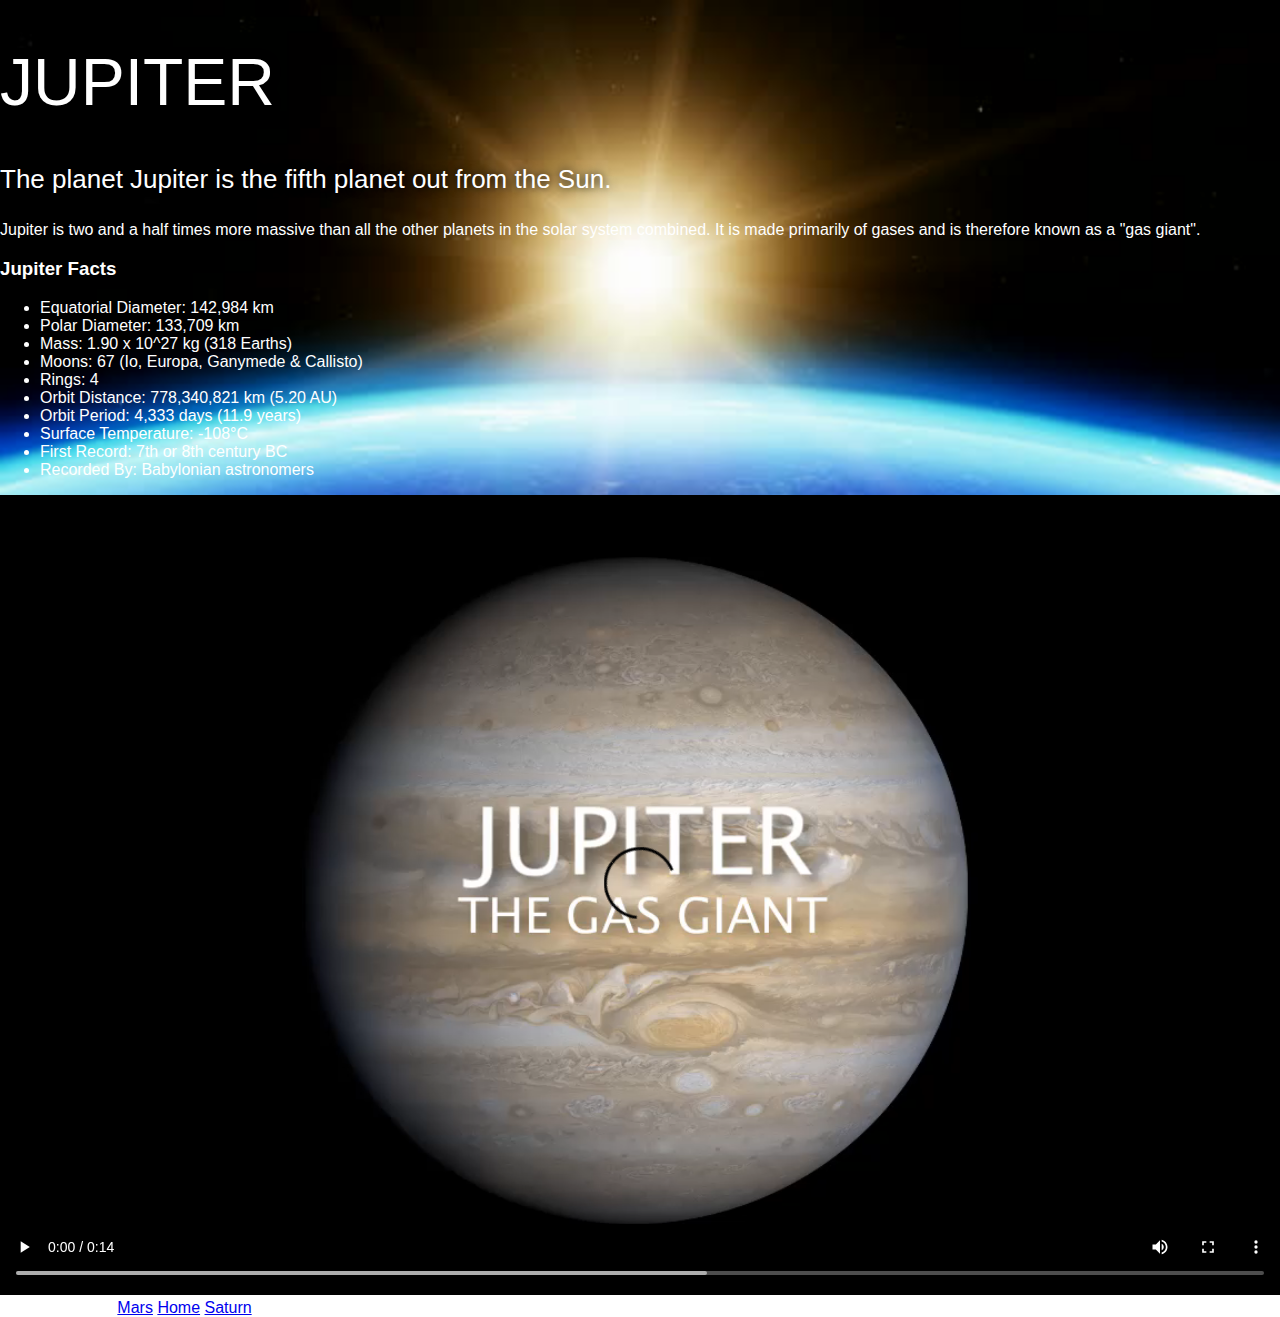
==== jupiter.html @ 323b09ed "Add files via upload" ====
<!DOCTYPE html>
<html>
<head><link rel="stylesheet" href="style-pages.css" /></head>
<body>


    <h1>Jupiter</h1>
    <p class="intro">
        The planet Jupiter is the fifth planet out from the Sun.
    </p>             

    <p>
        Jupiter is two and a half times more massive than all the other planets in the solar system combined. It is made primarily of gases and is therefore known as a "gas giant".
    </p>

    <h3>Jupiter Facts</h3>
    <ul>
        <li>Equatorial Diameter:	142,984 km</li>
        <li>Polar Diameter:	133,709 km</li>
        <li>Mass:	1.90 x 10^27 kg (318 Earths)</li>
        <li>Moons:	67 (Io, Europa, Ganymede & Callisto)</li>
        <li>Rings:	4</li>
        <li>Orbit Distance:	778,340,821 km (5.20 AU)</li>
        <li>Orbit Period:	4,333 days (11.9 years)</li>
        <li>Surface Temperature:	-108&deg;C</li>
        <li>First Record:	7th or 8th century BC</li>
        <li>Recorded By:	Babylonian astronomers</li>
    </ul>
    <video id="video" controls>
        <source src="videos/jupiter-video.mp4" type="video/mp4">
    </video>

BOTTOM TABS

<a href="mars.html">Mars</a>
<a href="index.html">Home</a>
<a href="saturn.html">Saturn</a>


</body>
</html>
---- style-pages.css ----
body{
    margin: 0;
    padding: 0;
    width: 100%;
    background-color: #ffffff;
    font-family: sans-serif;
    background-image: url(images/images/earth-sunrise.jpg);
    background-repeat: no-repeat;
    background-size: 100%;
    color: #ffffff;
}

h1{
    font-weight: 100;
    font-size: 66px;
    text-shadow:0 0 10px #000000;
    text-transform: uppercase;
    }
    
    
    p.intro{
        font-size: 26px;
        font-weight: 200;
        text-shadow:0 0 10px #000000;
        }


        #content{
margin-bottom: 50px;
padding: 8px;
        }

#video{
width: 100%;

}


#tabs-bottom{
    position: fixed;
    bottom: 0;
    left: 0;
    z-index: 500;
    display: inline-block;
    width: 100%;
    height: 50px;
    box-shadow: inset 0px 1px 0px 0px #54a3f7;
    background: linear-gradient (#007dc1, #0061a7);
    border-radius: 3px;
    border: 1px solid #124d77;
    }


    #tabs-bottom{
        position: fixed;
        bottom: 0;
        left: 0;
        z-index: 500;
        display: inline-block;
        width: 100%;
        height: 50px;
        box-shadow: inset 0px 1px 0px 0px #54a3f7;
        background: linear-gradient (#007dc1, #0061a7);
        border-radius: 3px;
        border: 1px solid #124d77;
        padding-top: 18px;
        }
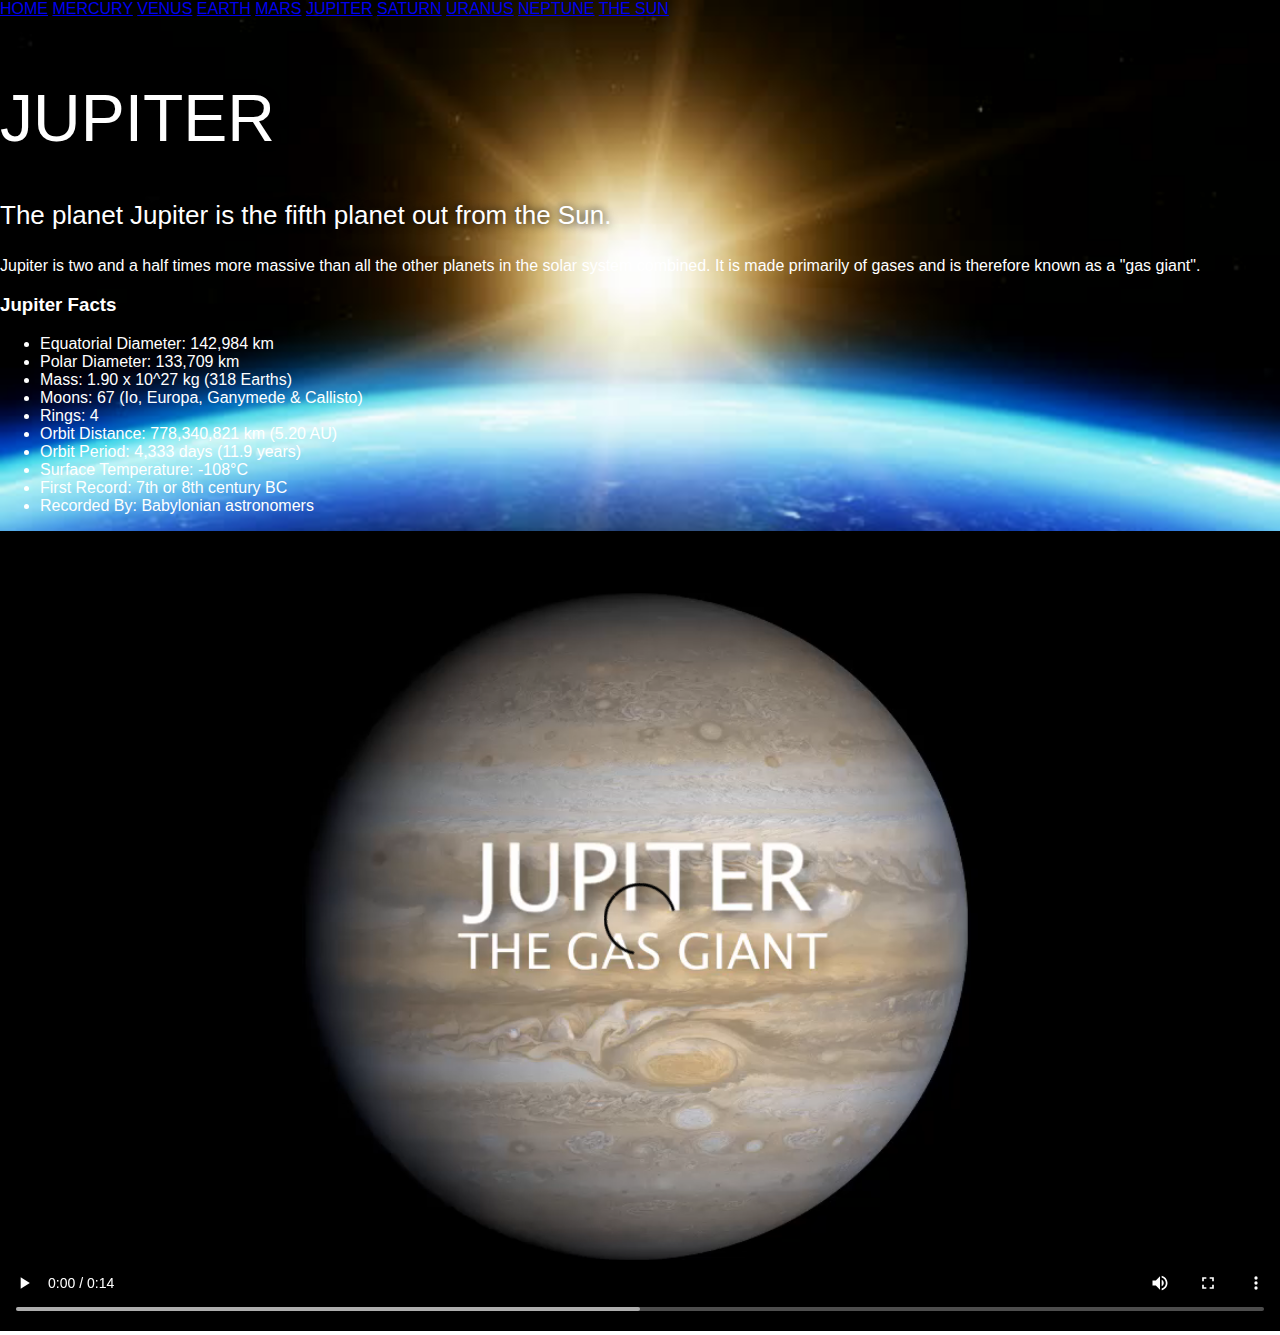
==== commit 588f0b44: "Update jupiter.html" ====
--- a/jupiter.html
+++ b/jupiter.html
@@ -3,6 +3,19 @@
 <head><link rel="stylesheet" href="style-pages.css" /></head>
 <body>
 
+    <div id="menu">
+    <a href="index.html">HOME</a>
+    <a href="mercury.html">MERCURY</a>
+    <a href="venus.html">VENUS</a>
+    <a href="earth.html">EARTH</a>
+    <a href="mars.html">MARS</a>
+    <a href="jupiter.html">JUPITER</a>
+    <a href="saturn.html">SATURN</a>
+    <a href="uranus.html">URANUS</a>
+    <a href="neptune.html">NEPTUNE</a>
+    <a href="sun.html">THE SUN</a>
+</div>
+<br/>   
 
     <h1>Jupiter</h1>
     <p class="intro">
@@ -30,12 +43,9 @@
         <source src="videos/jupiter-video.mp4" type="video/mp4">
     </video>
 
-BOTTOM TABS
 
-<a href="mars.html">Mars</a>
-<a href="index.html">Home</a>
-<a href="saturn.html">Saturn</a>
+
 
 
 </body>
-</html>+</html>
